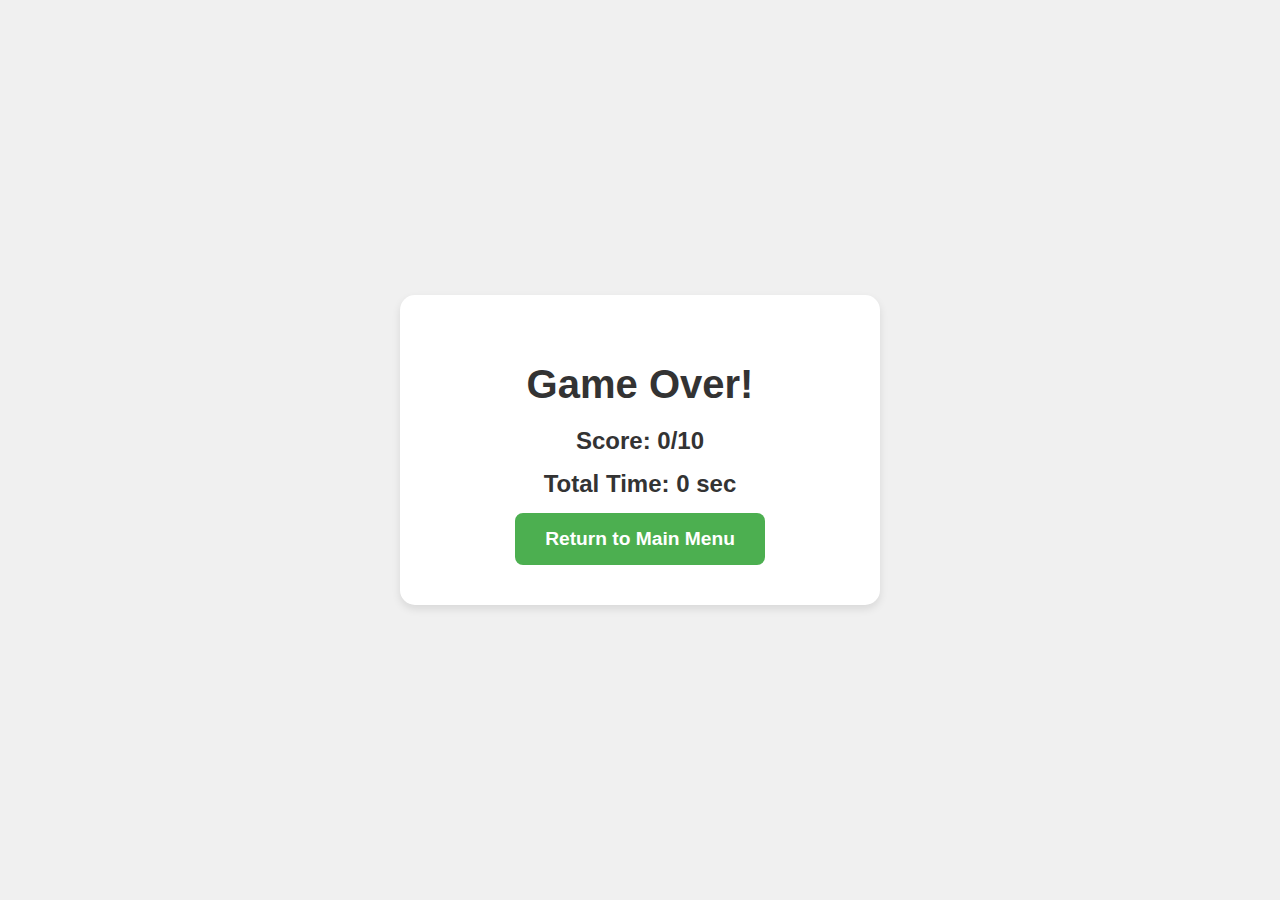
==== result.html @ 73b77e38 "initial the game function" ====
<!DOCTYPE html>
<html lang="en">
<head>
    <meta charset="UTF-8">
    <meta name="viewport" content="width=device-width, initial-scale=1.0">
    <title>Mathematics Game - Results</title>
    <link rel="stylesheet" href="result.css">
</head>
<body>
    <div class="result-container">
        <h1>Game Over!</h1>
        <div id="score-display">Score: 0/10</div>
        <div id="time-display">Total Time: 0.0 sec</div>
        <button onclick="returnToMain()">Return to Main Menu</button>
    </div>
    <script src="result.js"></script>
</body>
</html>
---- result.css ----
body {
    margin: 0;
    padding: 0;
    font-family: Arial, sans-serif;
    background-color: #f0f0f0;
    display: flex;
    justify-content: center;
    align-items: center;
    height: 100vh;
}

.result-container {
    text-align: center;
    background-color: #ffffff;
    padding: 40px;
    border-radius: 15px;
    box-shadow: 0 4px 8px rgba(0, 0, 0, 0.1);
    width: 80%;
    max-width: 400px;
}

h1 {
    font-size: 2.5em;
    color: #333;
    margin-bottom: 20px;
}

#score-display, #time-display {
    font-size: 1.5em;
    font-weight: bold;
    color: #333;
    margin: 15px 0;
}

button {
    padding: 15px 30px;
    font-size: 1.2em;
    font-weight: bold;
    color: #ffffff;
    background-color: #4CAF50;
    border: none;
    border-radius: 8px;
    cursor: pointer;
    transition: background-color 0.3s ease;
}

button:hover {
    background-color: #45a049;
}
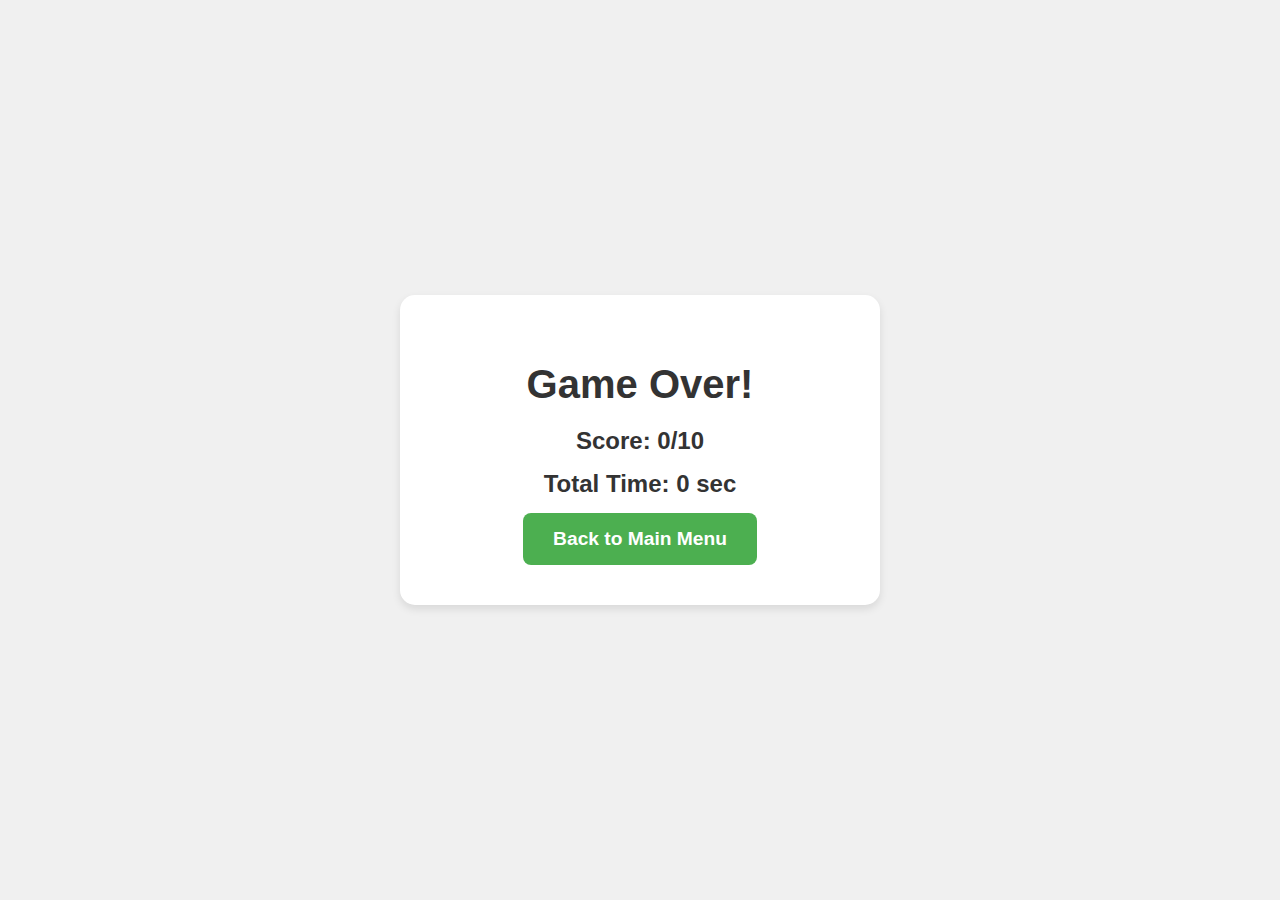
==== commit de617e99: "fix show result" ====
--- a/result.html
+++ b/result.html
@@ -11,7 +11,7 @@
         <h1>Game Over!</h1>
         <div id="score-display">Score: 0/10</div>
         <div id="time-display">Total Time: 0.0 sec</div>
-        <button onclick="returnToMain()">Return to Main Menu</button>
+        <button onclick="returnToMain()">Back to Main Menu</button>
     </div>
     <script src="result.js"></script>
 </body>
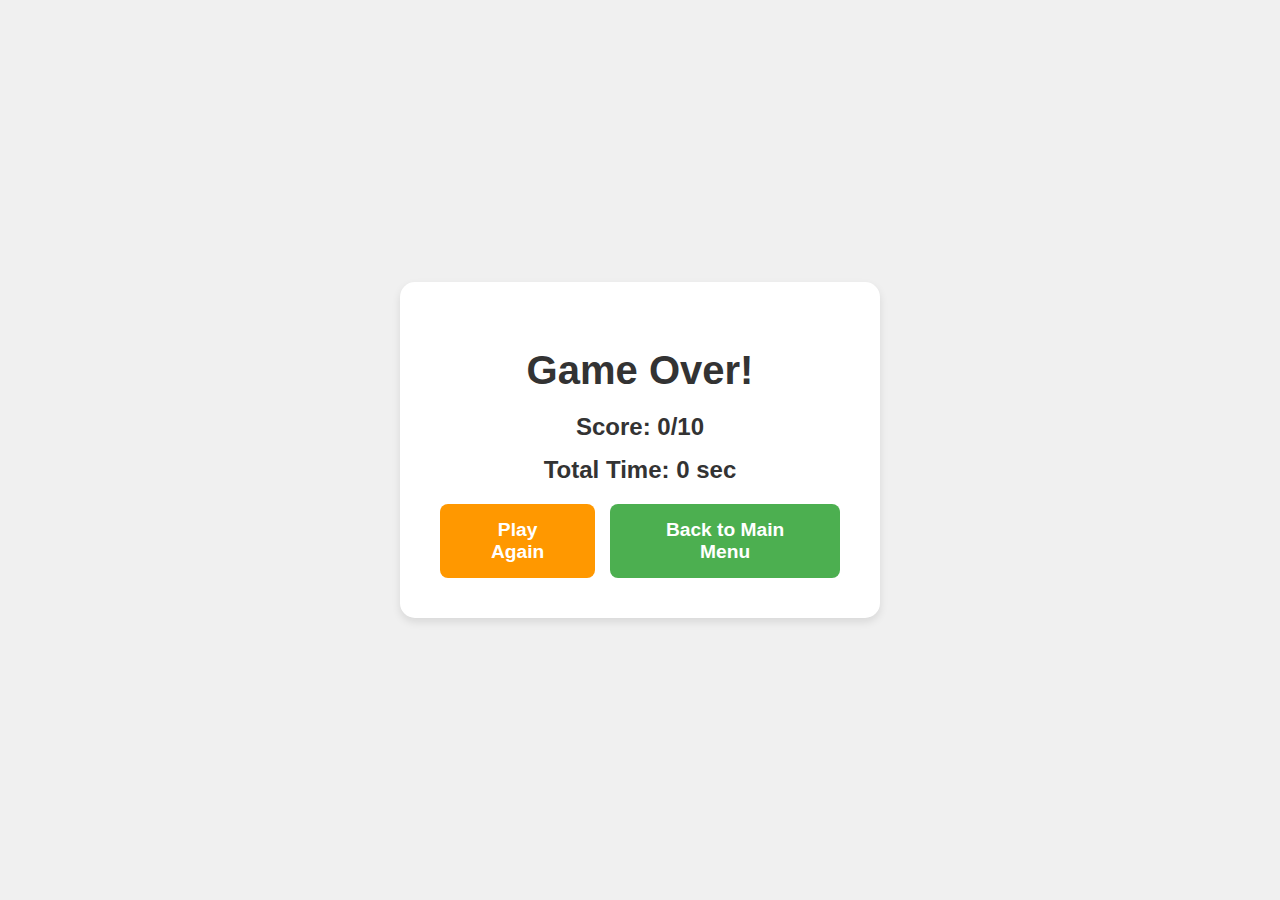
==== commit 956db14f: "fix" ====
--- a/result.html
+++ b/result.html
@@ -11,7 +11,10 @@
         <h1>Game Over!</h1>
         <div id="score-display">Score: 0/10</div>
         <div id="time-display">Total Time: 0.0 sec</div>
-        <button onclick="returnToMain()">Back to Main Menu</button>
+        <div class="result-buttons">
+            <button id="play-again-button" onclick="playAgain()">Play Again</button>
+            <button id="back-to-main-button" onclick="returnToMain()">Back to Main Menu</button>
+        </div>
     </div>
     <script src="result.js"></script>
 </body>
--- a/result.css
+++ b/result.css
@@ -32,18 +32,36 @@
     margin: 15px 0;
 }
 
-button {
+.result-buttons {
+    display: flex;
+    justify-content: center;
+    gap: 15px;
+    margin-top: 20px;
+}
+
+#play-again-button, #back-to-main-button {
     padding: 15px 30px;
     font-size: 1.2em;
     font-weight: bold;
     color: #ffffff;
-    background-color: #4CAF50;
     border: none;
     border-radius: 8px;
     cursor: pointer;
     transition: background-color 0.3s ease;
 }
 
-button:hover {
+#play-again-button {
+    background-color: #FF9800; /* Orange for "Play Again" */
+}
+
+#play-again-button:hover {
+    background-color: #fb8c00;
+}
+
+#back-to-main-button {
+    background-color: #4CAF50; /* Green for "Back to Main Menu" */
+}
+
+#back-to-main-button:hover {
     background-color: #45a049;
 }